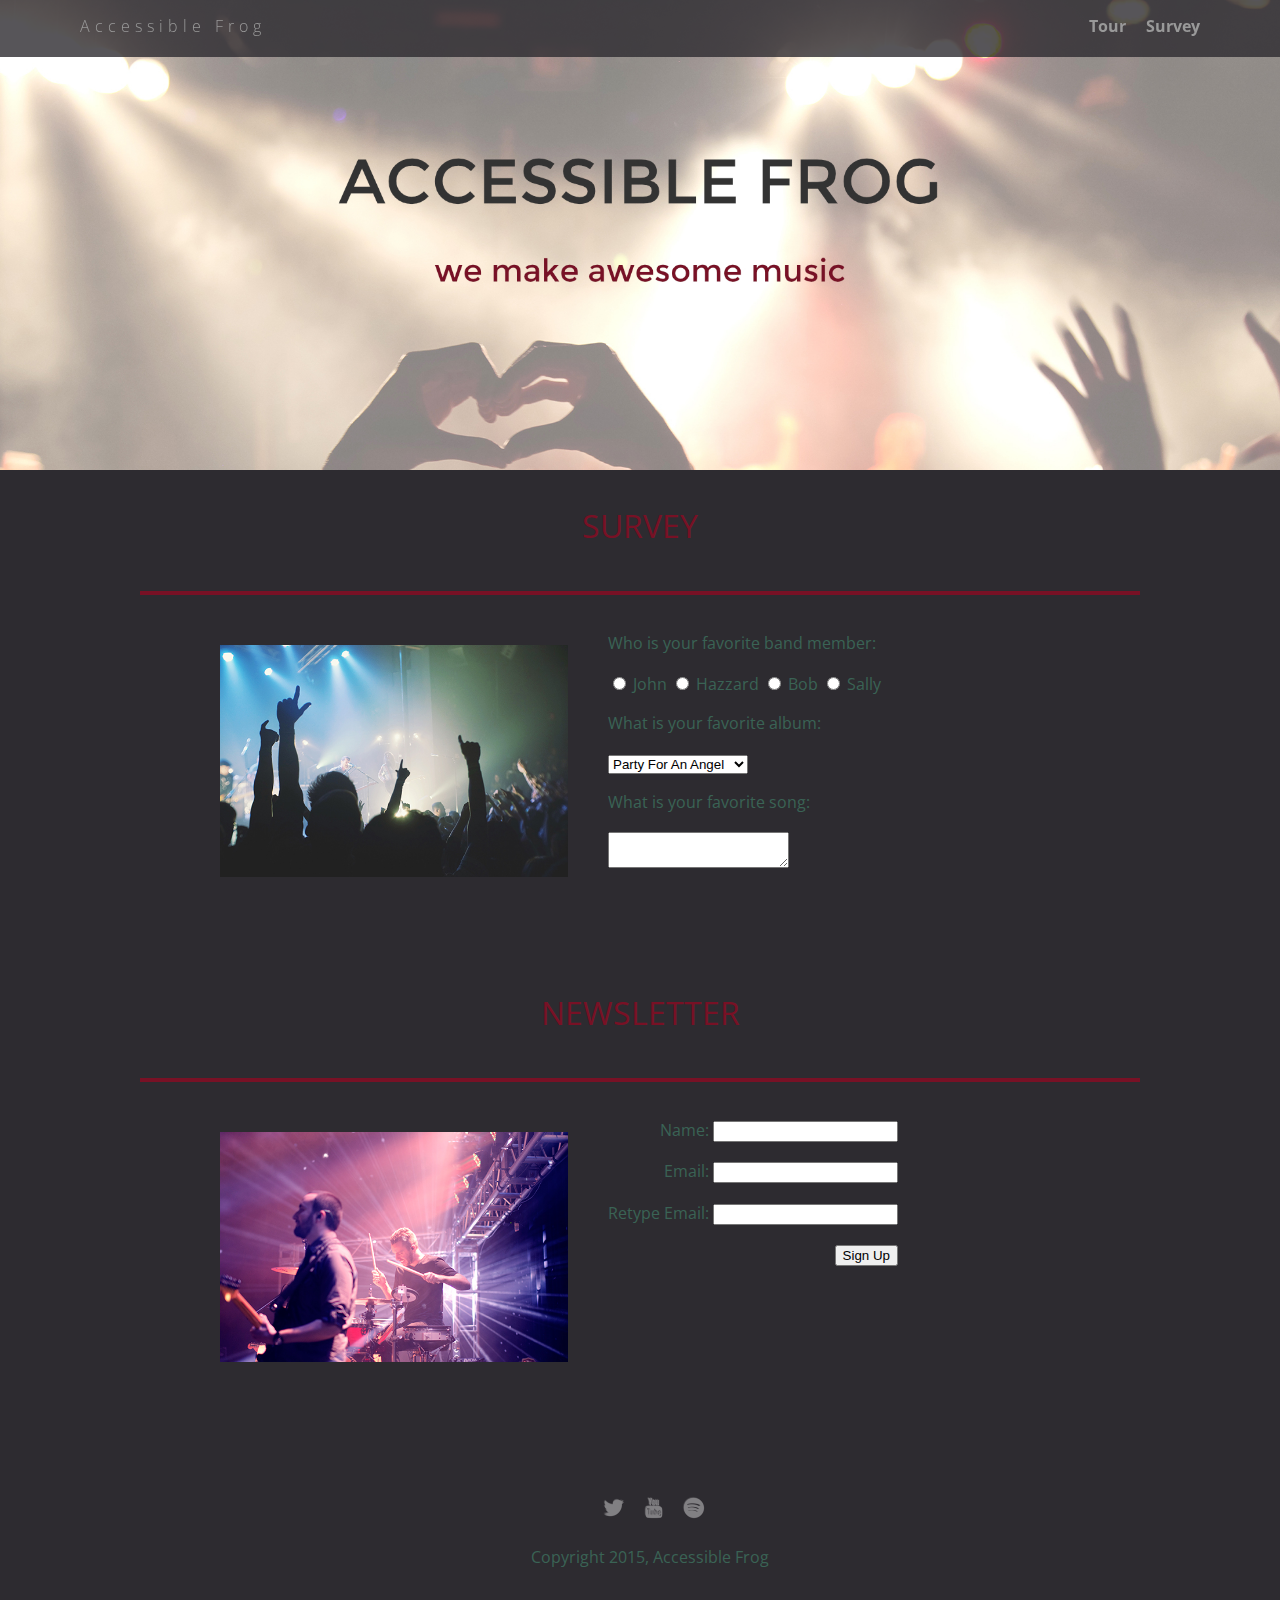
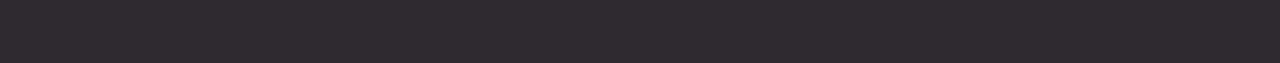
==== survey.html @ 066dc8de "uploads" ====
<!doctype html>
<html>
  <head>
    <meta charset="utf-8">
    <link href="css/styles.css" rel="stylesheet" type="text/css" />
    <link href="css/survey.css" rel="stylesheet" type="text/css" />
    <meta name="viewport" content="width=device-width, initial-scale=1, maximum-scale=1, user-scalable=0"/>
    <link href='https://fonts.googleapis.com/css?family=Open+Sans:400,300,600' rel='stylesheet' type='text/css'>
    <title>Accessible Frog</title>
  </head>

  <body>
    <div class="main-nav">
      <ul class="nav">
        <li class="name"><a href="index.html">Accessible Frog</a></li>
        <li><a href="tour.html">Tour</a></li>
        <li><a href="#">Survey</a></li>
      </ul>
    </div>

    <header>
    </header>

    <main>
      <p class= "heading">Survey</p>
      <div class="card">
        <div class="flex">
          <img class="photo" src= "img/concert01.jpg">
          <div class="container">
            <form class = "survey">
              <p>Who is your favorite band member:</p>
              <input type="radio" name="res" value="John"> John
              <input type="radio" name="res" value="Hazzard"> Hazzard
              <input type="radio" name="res" value="Bob"> Bob
              <input type="radio" name="res" value="Sally"> Sally

              <p>What is your favorite album:</p>
              <select id="albums" name="select">
                <option value="1">Party For An Angel</option>
                <option value="2">A Day Of Old</option>
                <option value="3">Finding My Shadow</option>
                <option value="4">Diamond Fireworks</option>
                <option value="5">Enjoy Your Desire</option>
                <option value="6">This Is For You</option>
                <option value="7">Music Of My Life</option>
                <option value="8">Song For Yesterday</option>
                <option value="9">Heroic Forever</option>
                <option value="10">Midnight Fires</option>
                <option value="11">Street Of The Rider</option>
              </select>

              <p>What is your favorite song:</p>
              <textarea></textarea>
            </form>
          </div>
        </div>
      </div>
      <p class= "heading">Newsletter</p>
      <div class="card">
        <div class="flex">
          <img class="photo" src= "img/the_band.jpg">
            <div class="container">
              <form class="newsletter">
                  <p>Name: <input type ="text" name="textfield"></p>
                  <p>Email: <input type ="email" name="textfield"></p>
                  <p>Retype Email: <input type ="email" name="textfield"></p>
                  <button type="submit">Sign Up</button>
              </form>
            </div>
        </div>
      </div>
    </main>

    <footer>
      <ul>
        <li><a href="#" class="social twitter"><img src= "img/twitter-32.png"></a></li>
        <li><a href="#" class="social youtube"><img src= "img/youtube-32.png"></a></li>
        <li><a href="#" class="social spotify"><img src= "img/spotify-32.png"></a></li>
      </ul>
      <p class="copyright">Copyright 2015, Accessible Frog</p>
    </footer>
  </body>
</html>
---- css/styles.css ----
/* Global Layout Set-up */
* {
  box-sizing: border-box;
}

body {
  margin: 0;
  padding: 0;
  text-align: center;
  font-family: 'Open Sans', sans-serif;
  color: #3A6355;
  background: #2d2b30;
}

/* Link Styles */

a {
  text-decoration: none;
  color: #999;
}

a:hover {
  color: #999;
}

/* Section Styles */

.main-nav {
  width: 100%;
  background: rgba(45, 43, 48, 0.8);
  min-height: 30px;
  padding: 10px;
  position: fixed;
  text-align: center;
}

.nav {
  display: flex;
  justify-content: space-around;
  font-weight: 700;
  list-style-type: none;
  margin: 0 auto;
  padding: 0;
}

.nav .name {
  display: block;
  margin-right: auto;
  color: white;
  letter-spacing: 5px;
}

.nav li {
  padding: 5px 10px 10px 10px;
}

.nav a {
  transition: all .5s;
}

.nav a:hover {
  color: white
}

header {
  text-align: center;
  background: url('../img/concert02_with_text.jpg') no-repeat top center ;
  background-size: cover;
  overflow: hidden;
  padding-top: 60px;
  height: 350px;
}

.tag {
  color: black;
  padding: 10px;
  letter-spacing: 5px;
}

.name{
  font-weight: 300;
}

header .name{
  font-size: 3em;
}
.tagline {
  font-weight: 600;
  padding: 20px;
  text-transform: uppercase;
  color: #781125
}

.card {
  margin: 30px;
  padding: 20px 40px 40px;
  text-align: left;
  border-top: 4px solid #781125;
  clear: both;
}
.card:hover {
  border-color: #96731A;
}


.photo{
  display: block;
  width: 200px;
  height: 0%;
  margin: 0 auto;
}

.information{
  width: 100%;
  text-align: center;
  /*display: inline-block;
  position: absolute;*/
}

.heading{
  font-size: 2em;
  text-transform: uppercase;
  color: #781125;
  margin-top: 10px;
}

/* Footer styles */

footer {
  width: 100%;
  min-height: 30px;
  padding: 20px 0 40px 20px;
}

footer .copyright {
  top: -8px;
  font-size: .75em;
}

footer ul {
  list-style-type: none;
  margin: 0;
  padding: 0;
}

footer ul li {
  display: inline-block;
}

a.social {
  display: inline-block;
  margin-left: 5px;
  width: 30px;
  height: 30px;
  background-size: 30px 30px;
  opacity: .4;
  transition: all .5s;
}

a.twitter {
  background-image: url(../img/twitter-32.png);
}

a.youtube {
  background-image: url(../img/youtube-32.png);
}

a.spotify {
  background-image: url(../img/spotify-32.png);
}

a.social:hover {
  opacity: 1;
}
.clearfix {
  clear: both;
}

/* Styles for larger screens */
@media screen and (min-width: 840px) {

  .flex {
    display: -ms-flexbox;      /* TWEENER - IE 10 */
    display: flex;
    max-width: 1200px;
    -ms-flex-pack: distribute;
  }

  header {
    min-height: 470px;
  }

  .nav {
    max-width: 1200px;
    padding: 0 30px;
  }


  main {
    padding-top: 20px;
  }

  main p {
    line-height: 1.6em;
  }

  .card{
    margin: 40px auto;
    padding: 20px 40px 40px;
    width: 80%;
    max-width: 1000px;
  }

  .photo{
    width: 30%;
    margin: 20px 30px;
  }

  .information{
    text-align: left;
  }

  footer {
    font-size: 1.3em;
    max-width: 1200px;
    margin: 40px auto;
  }
}
---- css/survey.css ----
/* Survey page styles */

.photo{
  width: 60%;
  padding: 10px;
}

form {
  margin: 0 auto;
  text-align: left;
  display: inline-block;
}

.container{
  text-align: center;
}
.newsletter{
  text-align: right;

}


/* Styles for larger screens */
@media screen and (min-width: 840px) {
  .photo{
    width: 40%;
  }
}
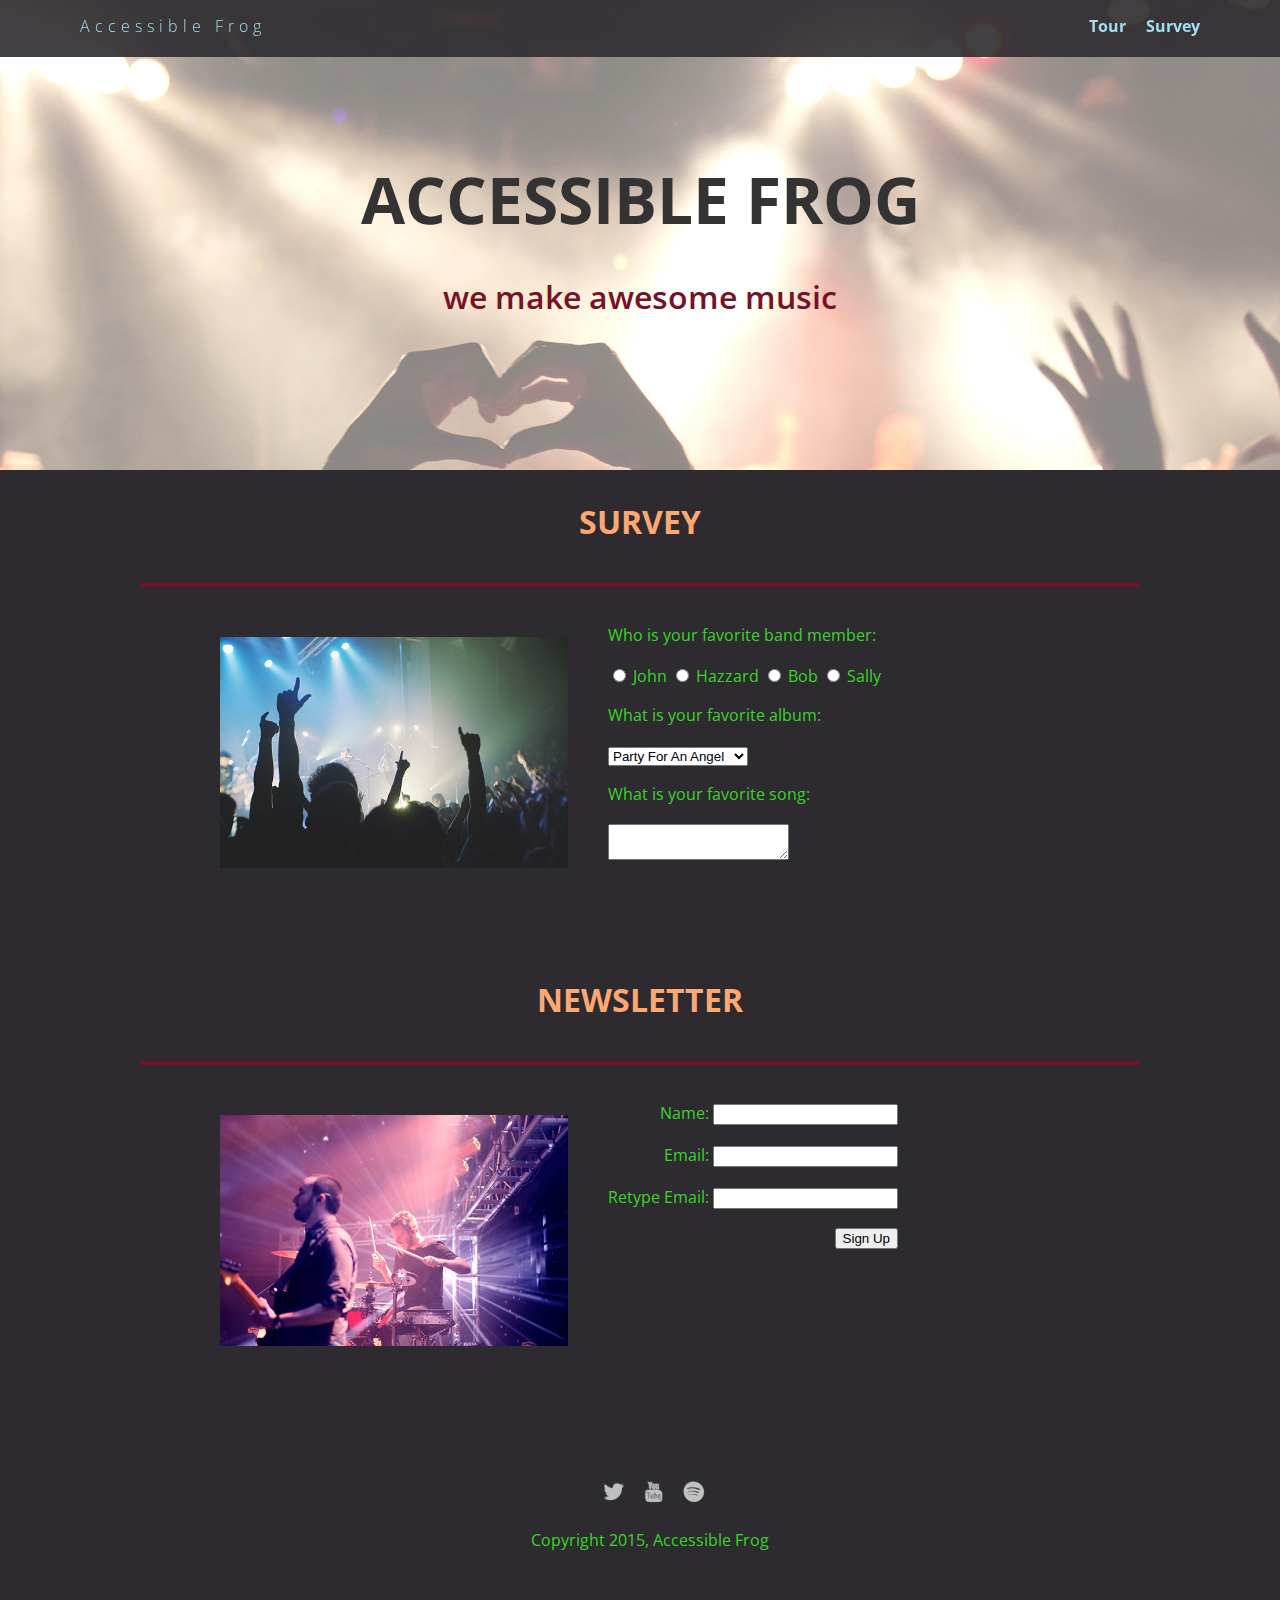
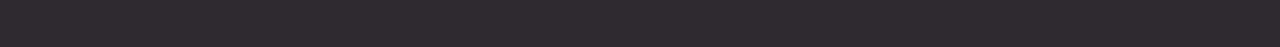
==== commit a7d26f46: "uploads" ====
--- a/survey.html
+++ b/survey.html
@@ -1,5 +1,5 @@
 <!doctype html>
-<html>
+<html lang="en">
   <head>
     <meta charset="utf-8">
     <link href="css/styles.css" rel="stylesheet" type="text/css" />
@@ -19,13 +19,15 @@
     </div>
 
     <header>
+		<h1>accessible frog</h1>
+		<p>we make awesome music</p>
     </header>
 
     <main>
-      <p class= "heading">Survey</p>
+      <h1 class= "heading">Survey</h1>
       <div class="card">
         <div class="flex">
-          <img class="photo" src= "img/concert01.jpg">
+          <img class="photo" alt="cheering crowd" src= "img/concert01.jpg">
           <div class="container">
             <form class = "survey">
               <p>Who is your favorite band member:</p>
@@ -55,10 +57,10 @@
           </div>
         </div>
       </div>
-      <p class= "heading">Newsletter</p>
+      <h1 class= "heading">Newsletter</h1>
       <div class="card">
         <div class="flex">
-          <img class="photo" src= "img/the_band.jpg">
+          <img class="photo" alt="drummer and bassist in concert" src= "img/the_band.jpg">
             <div class="container">
               <form class="newsletter">
                   <p>Name: <input type ="text" name="textfield"></p>
--- a/css/styles.css
+++ b/css/styles.css
@@ -8,7 +8,7 @@
   padding: 0;
   text-align: center;
   font-family: 'Open Sans', sans-serif;
-  color: #3A6355;
+  color: #3Ad627;
   background: #2d2b30;
 }
 
@@ -16,18 +16,20 @@
 
 a {
   text-decoration: none;
-  color: #999;
+  color: #a0dfef;
+  
 }
 
 a:hover {
-  color: #999;
+  color: #fff;
+  
 }
 
 /* Section Styles */
 
 .main-nav {
   width: 100%;
-  background: rgba(45, 43, 48, 0.8);
+  background: rgba(45, 43, 48, 0.9);
   min-height: 30px;
   padding: 10px;
   position: fixed;
@@ -64,11 +66,25 @@
 
 header {
   text-align: center;
-  background: url('../img/concert02_with_text.jpg') no-repeat top center ;
+  background: url('../img/concert02_no_text.jpg') no-repeat top center ;
   background-size: cover;
   overflow: hidden;
   padding-top: 60px;
   height: 350px;
+}
+
+header h1{
+	color: #333;
+	text-transform: uppercase;
+	font-size: 4em;
+	margin-bottom: 0;
+	margin-top: 1.5em;
+}
+
+header p{
+	color: #781125;
+	font-size: 2em;
+	font-weight: 600;
 }
 
 .tag {
@@ -120,7 +136,7 @@
 .heading{
   font-size: 2em;
   text-transform: uppercase;
-  color: #781125;
+  color: #ffa772;
   margin-top: 10px;
 }
 
@@ -153,7 +169,7 @@
   width: 30px;
   height: 30px;
   background-size: 30px 30px;
-  opacity: .4;
+  opacity: .7;
   transition: all .5s;
 }
 
@@ -171,6 +187,7 @@
 
 a.social:hover {
   opacity: 1;
+  transform: scale(2);
 }
 .clearfix {
   clear: both;
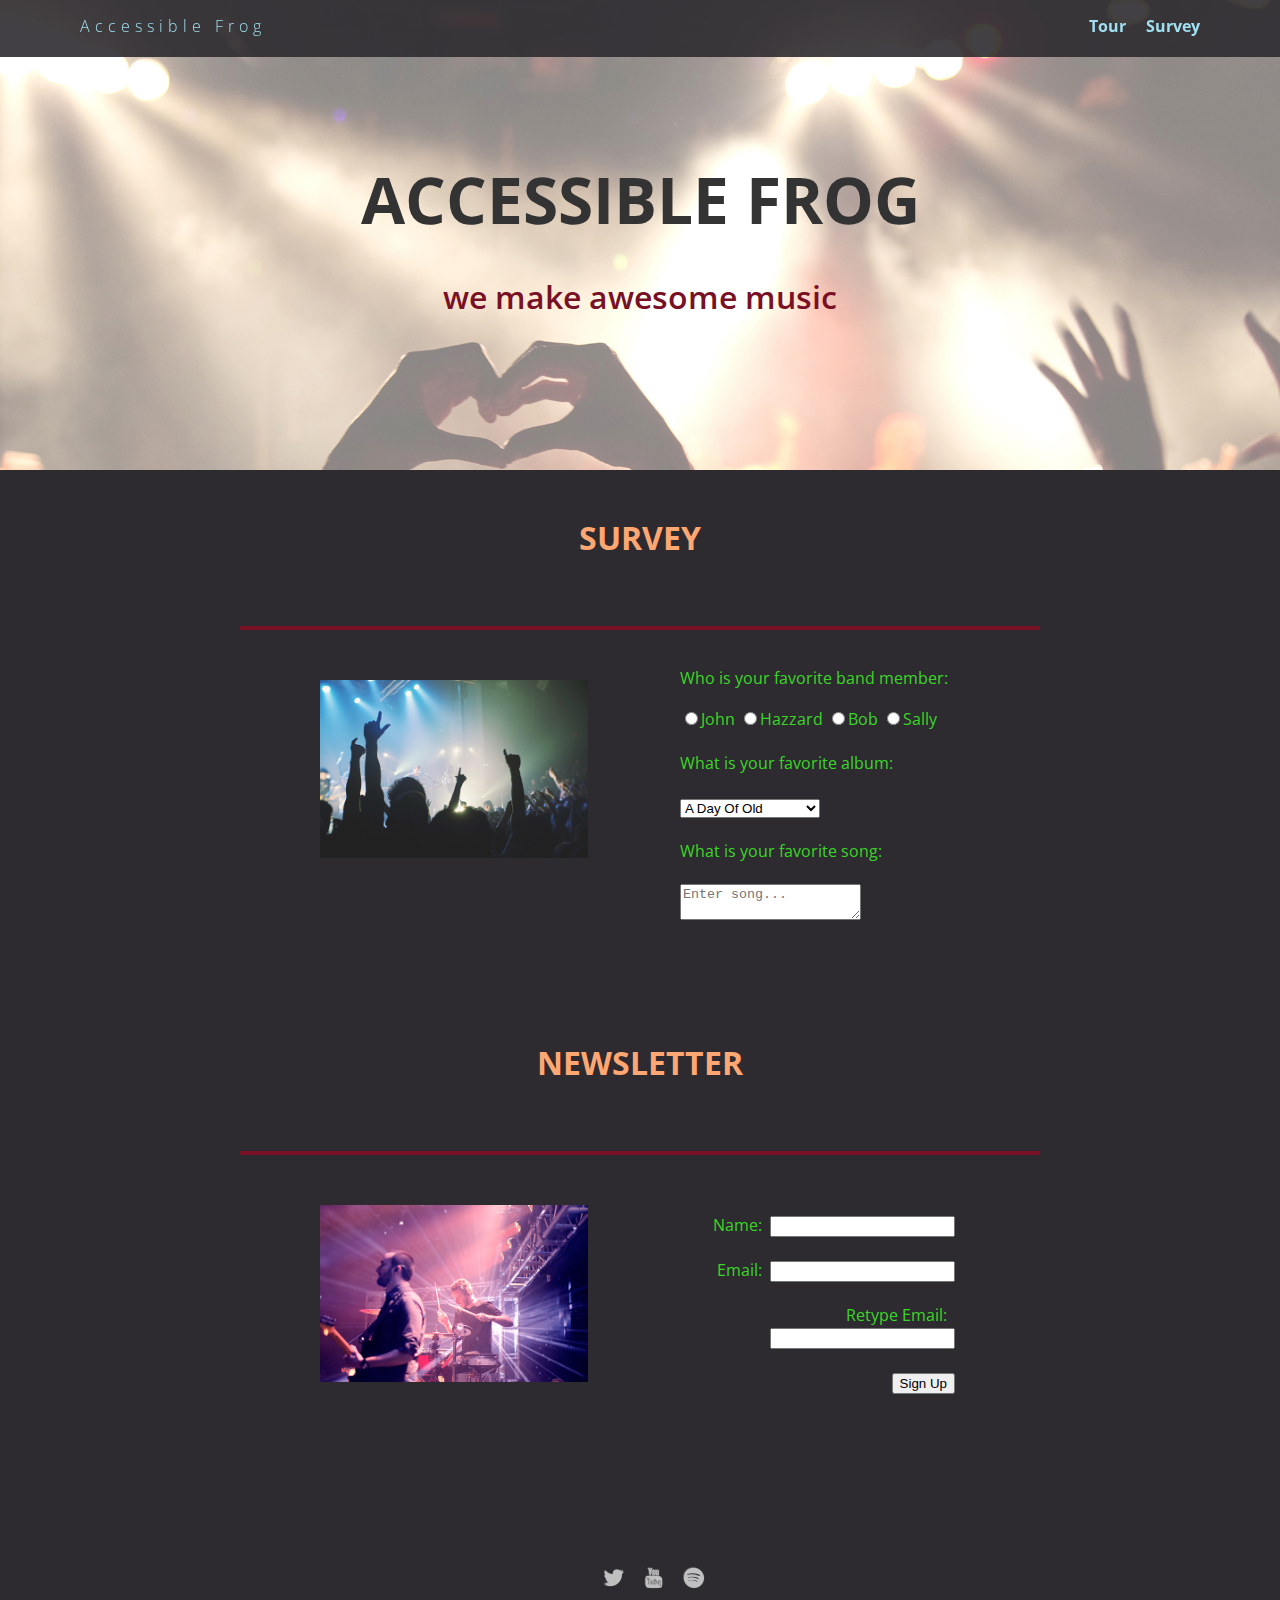
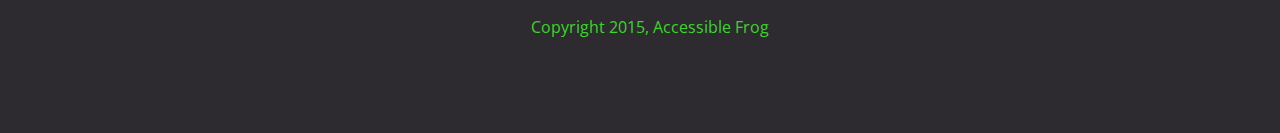
==== commit ee23722f: "uploads" ====
--- a/survey.html
+++ b/survey.html
@@ -5,75 +5,114 @@
     <link href="css/styles.css" rel="stylesheet" type="text/css" />
     <link href="css/survey.css" rel="stylesheet" type="text/css" />
     <meta name="viewport" content="width=device-width, initial-scale=1, maximum-scale=1, user-scalable=0"/>
-    <link href='https://fonts.googleapis.com/css?family=Open+Sans:400,300,600' rel='stylesheet' type='text/css'>
+    <link href="https://fonts.googleapis.com/css?family=Open+Sans:400,300,600" rel="stylesheet" type="text/css">
     <title>Accessible Frog</title>
   </head>
 
   <body>
-    <div class="main-nav">
+    <nav role="navigation" class="main-nav">
       <ul class="nav">
         <li class="name"><a href="index.html">Accessible Frog</a></li>
         <li><a href="tour.html">Tour</a></li>
         <li><a href="#">Survey</a></li>
       </ul>
-    </div>
+    </nav>
 
-    <header>
+    <header role="banner">
 		<h1>accessible frog</h1>
 		<p>we make awesome music</p>
     </header>
 
-    <main>
-      <h1 class= "heading">Survey</h1>
-      <div class="card">
-        <div class="flex">
-          <img class="photo" alt="cheering crowd" src= "img/concert01.jpg">
-          <div class="container">
-            <form class = "survey">
-              <p>Who is your favorite band member:</p>
-              <input type="radio" name="res" value="John"> John
-              <input type="radio" name="res" value="Hazzard"> Hazzard
-              <input type="radio" name="res" value="Bob"> Bob
-              <input type="radio" name="res" value="Sally"> Sally
+    <main role="main">
+		<form class ="survey">
+			<fieldset>
+				<legend><h1 class="heading">Survey</h1></legend>
+				<div class="card">
+					<div class="flex">
+					<img class="photo" alt="cheering crowd" src= "img/concert01.jpg">
+						<div class="container">
+		
+		
+		
+		
+		
+		
+		
+						  <p>Who is your favorite band member:</p>
+						  
+						  <input type="radio" id="john" name="res" value="John"/><label for="john">John</label>
+						  
+						  <input type="radio" id="hazzard" name="res" value="Hazzard"/><label for="hazzard">Hazzard</label>
+						  
+						  <input type="radio" id="bob" name="res" value="Bob"/><label for="bob">Bob</label>
+						  <div class="sally">
+						  <input type="radio" id="sally" name="res" value="Sally"/><label for="sally">Sally</label></div><br><br>
 
-              <p>What is your favorite album:</p>
-              <select id="albums" name="select">
-                <option value="1">Party For An Angel</option>
-                <option value="2">A Day Of Old</option>
-                <option value="3">Finding My Shadow</option>
-                <option value="4">Diamond Fireworks</option>
-                <option value="5">Enjoy Your Desire</option>
-                <option value="6">This Is For You</option>
-                <option value="7">Music Of My Life</option>
-                <option value="8">Song For Yesterday</option>
-                <option value="9">Heroic Forever</option>
-                <option value="10">Midnight Fires</option>
-                <option value="11">Street Of The Rider</option>
-              </select>
+						  <label for="albums">What is your favorite album:</label><br><br>
+						  <select id="albums" name="select">
+							<option value="1">A Day Of Old</option>
+							<option value="2">Diamond Fireworks</option>
+							<option value="3">Enjoy Your Desire</option>
+							<option value="4">Finding My Shadow</option>
+							<option value="5">Heroic Forever</option>
+							<option value="6">Midnight Fires</option>
+							<option value="7">Music Of My Life</option>
+							<option value="8">Party For An Angel</option>
+							<option value="9">Song For Yesterday</option>
+							<option value="10">Street Of The Rider</option>
+							<option value="11">This Is For You</option>
+						  </select><br><br>
 
-              <p>What is your favorite song:</p>
-              <textarea></textarea>
-            </form>
-          </div>
-        </div>
-      </div>
-      <h1 class= "heading">Newsletter</h1>
-      <div class="card">
-        <div class="flex">
-          <img class="photo" alt="drummer and bassist in concert" src= "img/the_band.jpg">
-            <div class="container">
-              <form class="newsletter">
-                  <p>Name: <input type ="text" name="textfield"></p>
-                  <p>Email: <input type ="email" name="textfield"></p>
-                  <p>Retype Email: <input type ="email" name="textfield"></p>
-                  <button type="submit">Sign Up</button>
-              </form>
-            </div>
-        </div>
-      </div>
+						  <label for="song">What is your favorite song:</label><br><br>
+						  <textarea name="textarea" id="song" placeholder="Enter song..."></textarea>
+		  
+		  
+		  
+		  
+		  
+		  
+		  
+		  
+		
+						</div>
+					</div>
+				</div>
+			</fieldset>
+			
+			<fieldset>
+				<legend><h1 class="heading">Newsletter</h1></legend>
+				<div class="card">
+					<div class="flex">
+					<img class="photo" alt="drummer and bassist in concert" src= "img/the_band.jpg">
+						<div class="container2">
+              
+			  
+			  
+			  
+			  
+						  <br><label for="name">Name:&nbsp;&nbsp;</label><input id="name" type="text" name="textfield"><br><br>
+						  <label for="email">Email:&nbsp;&nbsp;</label><input id="email" type="email" name="textfield"><br><br>
+						  
+						  
+						  
+						  <label for="email2">Retype Email:&nbsp;&nbsp;</label><input id="email2" type="email" name="textfield">
+						  
+						  
+						  <br><br>
+						  <button type="submit">Sign Up</button>
+				  
+				  
+				  
+				  
+              
+						</div>
+					</div>
+				</div>
+			</fieldset>
+	    </form>
     </main>
 
-    <footer>
+    <footer role="contentinfo">
       <ul>
         <li><a href="#" class="social twitter"><img src= "img/twitter-32.png"></a></li>
         <li><a href="#" class="social youtube"><img src= "img/youtube-32.png"></a></li>
--- a/css/styles.css
+++ b/css/styles.css
@@ -76,7 +76,7 @@
 header h1{
 	color: #333;
 	text-transform: uppercase;
-	font-size: 4em;
+	font-size: 2em;
 	margin-bottom: 0;
 	margin-top: 1.5em;
 }
@@ -108,8 +108,8 @@
 }
 
 .card {
-  margin: 30px;
-  padding: 20px 40px 40px;
+  margin: 30px auto;
+  padding: 20px 20px 40px;
   text-align: left;
   border-top: 4px solid #781125;
   clear: both;
@@ -117,6 +117,10 @@
 .card:hover {
   border-color: #96731A;
 }
+
+
+
+
 
 
 .photo{
@@ -193,6 +197,16 @@
   clear: both;
 }
 
+
+@media screen and (max-width: 357px) {
+	.photo{
+		width: 100%;
+	}
+}
+
+
+
+
 /* Styles for larger screens */
 @media screen and (min-width: 840px) {
 
@@ -206,6 +220,10 @@
   header {
     min-height: 470px;
   }
+  
+  header h1{
+	  font-size: 4em;
+  }
 
   .nav {
     max-width: 1200px;
--- a/css/survey.css
+++ b/css/survey.css
@@ -11,14 +11,43 @@
   display: inline-block;
 }
 
+
+
+
 .container{
-  text-align: center;
+  text-align: left;
+  max-width: 282px;
+  margin: auto;
+}
+
+.container2{
+  text-align: right;
+  max-width: 180px;
+  margin: auto;
 }
 .newsletter{
   text-align: right;
+}
+
+fieldset{
+	border: none;
+	margin-top: 1em;
+}
+
+legend{
+	text-align: center;
+}
+
+.sally{
+	display: inline-block;
+}
+
+@media screen and (min-width: 368px) {
+		.container2{
+			max-width: 282px;
+		}
 
 }
-
 
 /* Styles for larger screens */
 @media screen and (min-width: 840px) {
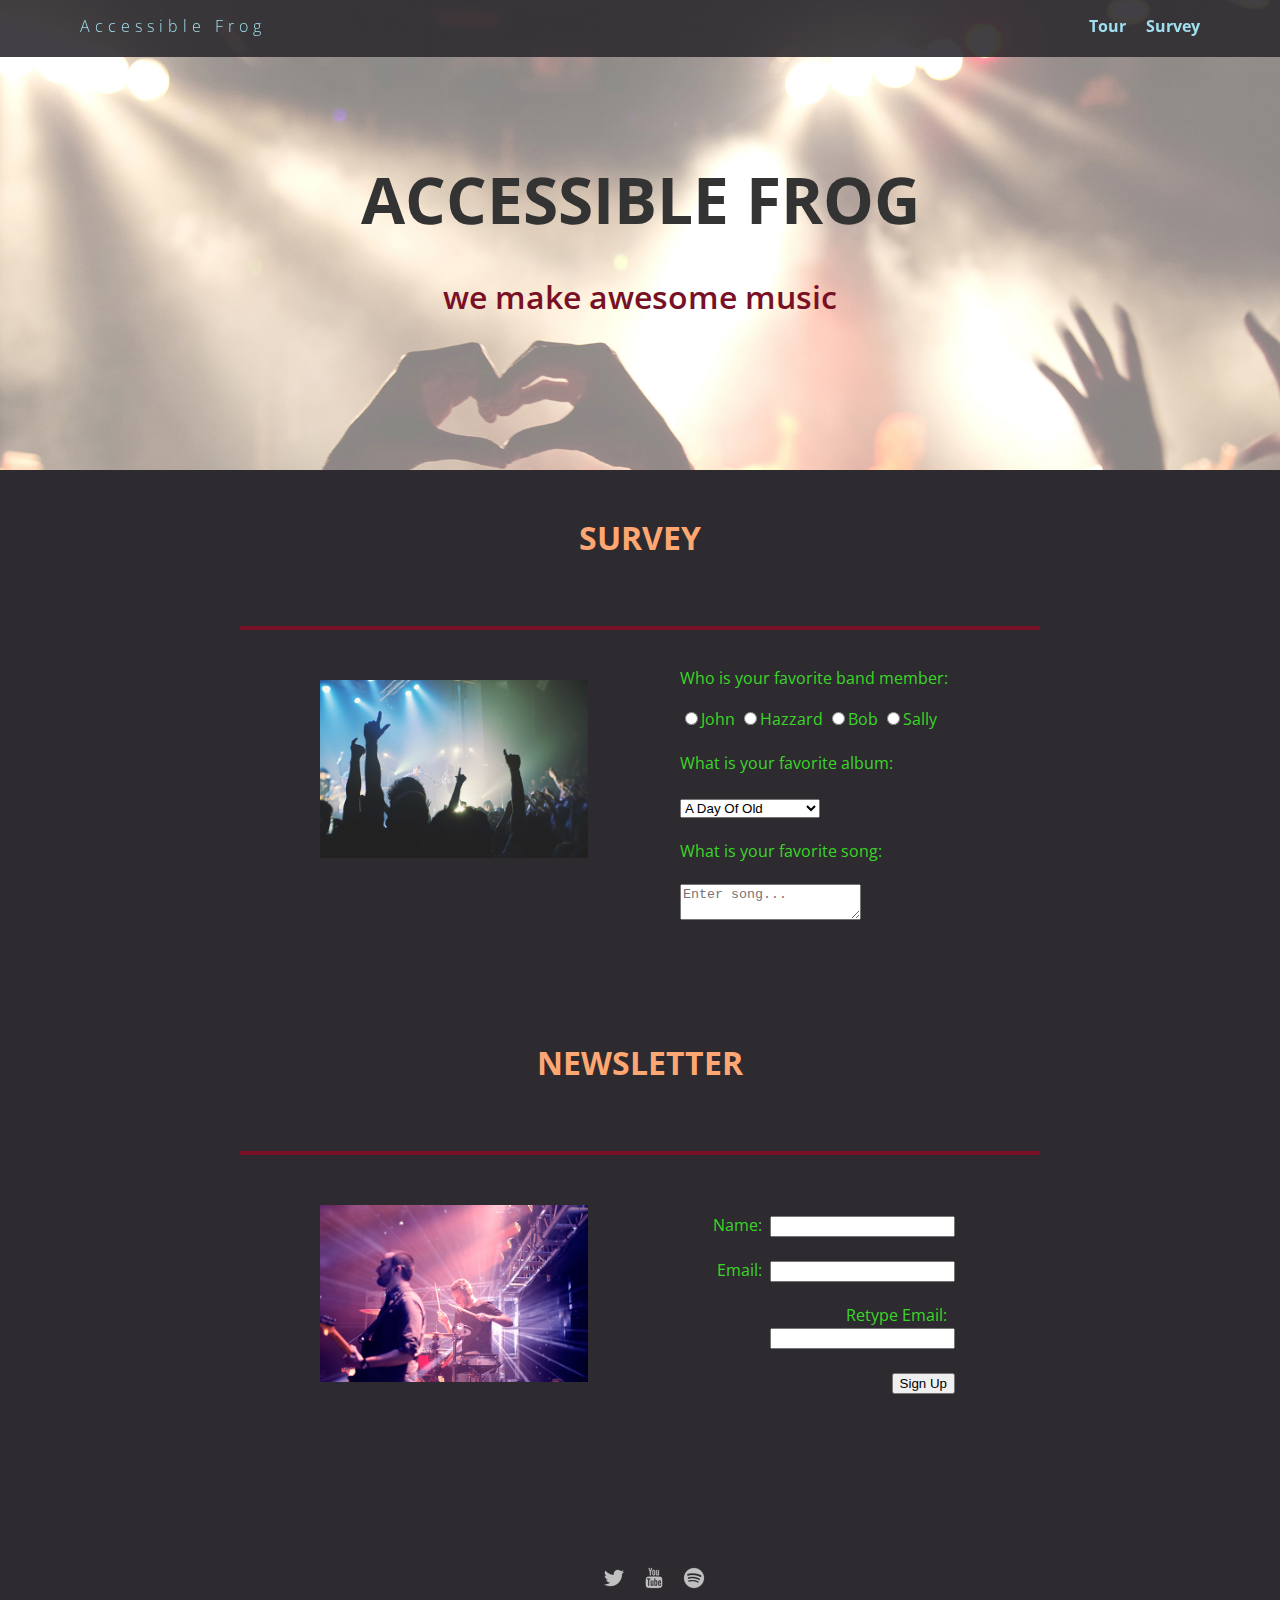
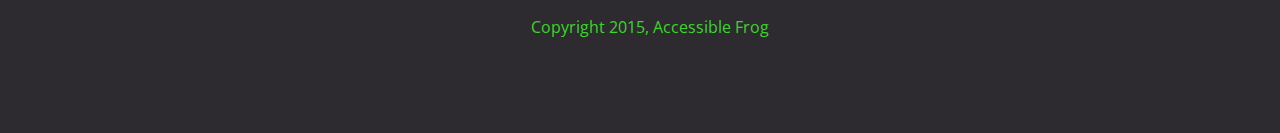
==== commit 4263d93b: "uploads" ====
--- a/survey.html
+++ b/survey.html
@@ -29,7 +29,7 @@
 				<legend><h1 class="heading">Survey</h1></legend>
 				<div class="card">
 					<div class="flex">
-					<img class="photo" alt="cheering crowd" src= "img/concert01.jpg">
+					<img class="photo" alt="cheering crowd at live show" src= "img/concert01.jpg">
 						<div class="container">
 		
 		
@@ -40,16 +40,25 @@
 		
 						  <p>Who is your favorite band member:</p>
 						  
-						  <input type="radio" id="john" name="res" value="John"/><label for="john">John</label>
+						  <input aria-describedby="radioinput1" type="radio" id="john" name="res" value="John"/><label for="john">John</label>
 						  
-						  <input type="radio" id="hazzard" name="res" value="Hazzard"/><label for="hazzard">Hazzard</label>
+							<p id="radioinput1">choose if your favorite band member is john</p>
 						  
-						  <input type="radio" id="bob" name="res" value="Bob"/><label for="bob">Bob</label>
+						  <input aria-describedby="radioinput2" type="radio" id="hazzard" name="res" value="Hazzard"/><label for="hazzard">Hazzard</label>
+						  
+							<p id="radioinput2">choose if your favorite band member is hazzard</p>
+						  
+						  <input aria-describedby="radioinput3" type="radio" id="bob" name="res" value="Bob"/><label for="bob">Bob</label>
+						  
+							<p id="radioinput3">choose if your favorite band member is bob</p>
+						  
 						  <div class="sally">
-						  <input type="radio" id="sally" name="res" value="Sally"/><label for="sally">Sally</label></div><br><br>
+						  <input aria-describedby="radioinput4" type="radio" id="sally" name="res" value="Sally"/><label for="sally">Sally</label></div><br><br>
+						  
+							<p id="radioinput4">choose if your favorite band member is sally</p>
 
 						  <label for="albums">What is your favorite album:</label><br><br>
-						  <select id="albums" name="select">
+						  <select aria-describedby="selectinput" id="albums" name="select">
 							<option value="1">A Day Of Old</option>
 							<option value="2">Diamond Fireworks</option>
 							<option value="3">Enjoy Your Desire</option>
@@ -62,11 +71,13 @@
 							<option value="10">Street Of The Rider</option>
 							<option value="11">This Is For You</option>
 						  </select><br><br>
+						  
+							<p id="selectinput">choose your favorite album from this drop-down menu</p>
 
 						  <label for="song">What is your favorite song:</label><br><br>
-						  <textarea name="textarea" id="song" placeholder="Enter song..."></textarea>
+						  <textarea aria-describedby="textareainput" name="textarea" id="song" placeholder="Enter song..."></textarea>
 		  
-		  
+							<p id="textareainput">type in your favorite song</p>
 		  
 		  
 		  
@@ -83,25 +94,29 @@
 				<legend><h1 class="heading">Newsletter</h1></legend>
 				<div class="card">
 					<div class="flex">
-					<img class="photo" alt="drummer and bassist in concert" src= "img/the_band.jpg">
+					<img class="photo" alt="drummer and bassist performing in concert" src= "img/the_band.jpg">
 						<div class="container2">
               
 			  
 			  
 			  
 			  
-						  <br><label for="name">Name:&nbsp;&nbsp;</label><input id="name" type="text" name="textfield"><br><br>
-						  <label for="email">Email:&nbsp;&nbsp;</label><input id="email" type="email" name="textfield"><br><br>
+						  <br><label for="name">Name:&nbsp;&nbsp;</label><input aria-describedby="nameinput" id="name" type="text" name="textfield"><br><br>
 						  
+							<p id="nameinput">type in your name</p>
 						  
+						  <label for="email">Email:&nbsp;&nbsp;</label><input aria-describedby="emailinput" id="email" type="email" name="textfield"><br><br>
 						  
-						  <label for="email2">Retype Email:&nbsp;&nbsp;</label><input id="email2" type="email" name="textfield">
+							<p id="emailinput">type in your email address</p>
 						  
+						  <label for="email2">Retype Email:&nbsp;&nbsp;</label><input aria-describedby="retypeemailinput" id="email2" type="email" name="textfield">
+						  
+							<p id="retypeemailinput">retype email address</p>
 						  
 						  <br><br>
-						  <button type="submit">Sign Up</button>
+						  <button aria-describedby="buttoninput" type="submit">Sign Up</button>
 				  
-				  
+							<p id="buttoninput">click to submit survey and sign up for newsletter</p>
 				  
 				  
               
@@ -114,9 +129,9 @@
 
     <footer role="contentinfo">
       <ul>
-        <li><a href="#" class="social twitter"><img src= "img/twitter-32.png"></a></li>
-        <li><a href="#" class="social youtube"><img src= "img/youtube-32.png"></a></li>
-        <li><a href="#" class="social spotify"><img src= "img/spotify-32.png"></a></li>
+        <li><a href="#" class="social"><img alt="link to our twitter" src= "img/twitter-32.png"></a></li>
+        <li><a href="#" class="social"><img alt="link to our youtube" src= "img/youtube-32.png"></a></li>
+        <li><a href="#" class="social"><img alt="link to our spotify" src= "img/spotify-32.png"></a></li>
       </ul>
       <p class="copyright">Copyright 2015, Accessible Frog</p>
     </footer>
--- a/css/styles.css
+++ b/css/styles.css
@@ -177,18 +177,6 @@
   transition: all .5s;
 }
 
-a.twitter {
-  background-image: url(../img/twitter-32.png);
-}
-
-a.youtube {
-  background-image: url(../img/youtube-32.png);
-}
-
-a.spotify {
-  background-image: url(../img/spotify-32.png);
-}
-
 a.social:hover {
   opacity: 1;
   transform: scale(2);
--- a/css/survey.css
+++ b/css/survey.css
@@ -42,6 +42,20 @@
 	display: inline-block;
 }
 
+input[type="radio"]:focus+label{
+	color: white;
+	text-transform: uppercase;
+}
+select:focus{
+	border-width: 10px;
+	border-radius: 20px;
+}
+
+#radioinput1, #radioinput2, #radioinput3, #radioinput4, #selectinput,
+#textareainput, #nameinput, #emailinput, #retypeemailinput, #buttoninput{
+	display: none;
+}
+
 @media screen and (min-width: 368px) {
 		.container2{
 			max-width: 282px;
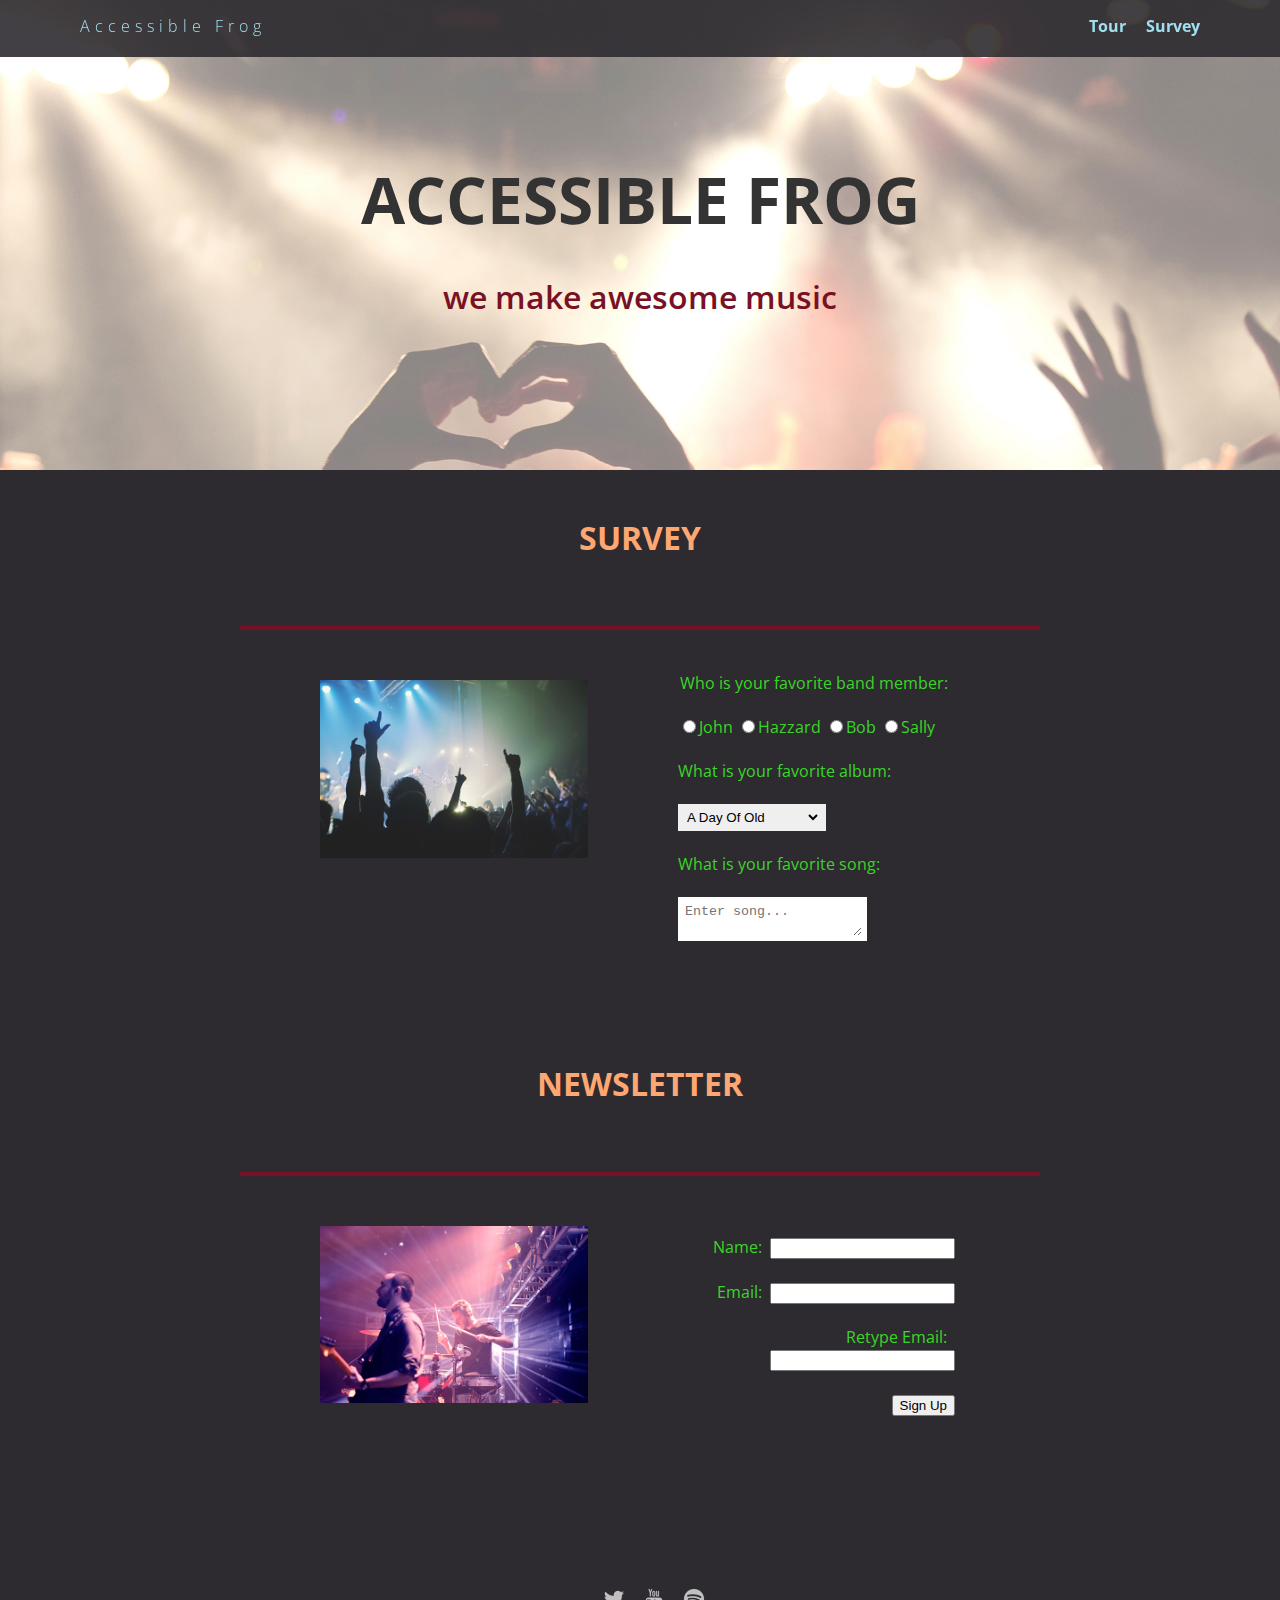
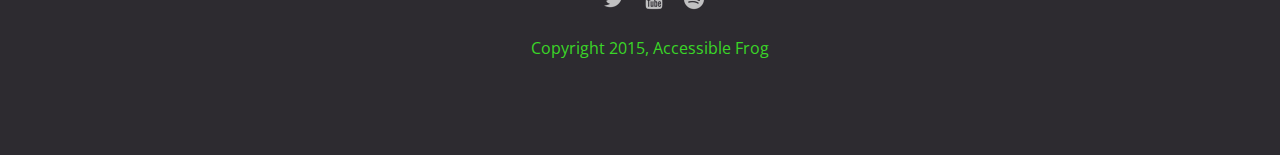
==== commit d12e7c60: "uploads" ====
--- a/survey.html
+++ b/survey.html
@@ -31,32 +31,20 @@
 					<div class="flex">
 					<img class="photo" alt="cheering crowd at live show" src= "img/concert01.jpg">
 						<div class="container">
-		
-		
-		
-		
-		
-		
-		
-						  <p>Who is your favorite band member:</p>
-						  
-						  <input aria-describedby="radioinput1" type="radio" id="john" name="res" value="John"/><label for="john">John</label>
-						  
-							<p id="radioinput1">choose if your favorite band member is john</p>
-						  
-						  <input aria-describedby="radioinput2" type="radio" id="hazzard" name="res" value="Hazzard"/><label for="hazzard">Hazzard</label>
-						  
-							<p id="radioinput2">choose if your favorite band member is hazzard</p>
-						  
-						  <input aria-describedby="radioinput3" type="radio" id="bob" name="res" value="Bob"/><label for="bob">Bob</label>
-						  
-							<p id="radioinput3">choose if your favorite band member is bob</p>
-						  
-						  <div class="sally">
-						  <input aria-describedby="radioinput4" type="radio" id="sally" name="res" value="Sally"/><label for="sally">Sally</label></div><br><br>
-						  
-							<p id="radioinput4">choose if your favorite band member is sally</p>
-
+						  <br>
+						  <fieldset class="radiofs">
+							  <br>
+							  <legend class="radiogp">Who is your favorite band member:</legend>
+							  <input aria-describedby="radioinput1" type="radio" id="john" name="res" value="John"/><label for="john">John</label>
+								<p id="radioinput1">choose if your favorite band member is john</p>
+							  <input aria-describedby="radioinput2" type="radio" id="hazzard" name="res" value="Hazzard"/><label for="hazzard">Hazzard</label>
+								<p id="radioinput2">choose if your favorite band member is hazzard</p>
+							  <input aria-describedby="radioinput3" type="radio" id="bob" name="res" value="Bob"/><label for="bob">Bob</label>
+								<p id="radioinput3">choose if your favorite band member is bob</p>
+							  <div class="sally">
+							  <input aria-describedby="radioinput4" type="radio" id="sally" name="res" value="Sally"/><label for="sally">Sally</label></div><br><br>
+								<p id="radioinput4">choose if your favorite band member is sally</p>
+						  </fieldset>
 						  <label for="albums">What is your favorite album:</label><br><br>
 						  <select aria-describedby="selectinput" id="albums" name="select">
 							<option value="1">A Day Of Old</option>
@@ -71,55 +59,29 @@
 							<option value="10">Street Of The Rider</option>
 							<option value="11">This Is For You</option>
 						  </select><br><br>
-						  
 							<p id="selectinput">choose your favorite album from this drop-down menu</p>
-
 						  <label for="song">What is your favorite song:</label><br><br>
 						  <textarea aria-describedby="textareainput" name="textarea" id="song" placeholder="Enter song..."></textarea>
-		  
 							<p id="textareainput">type in your favorite song</p>
-		  
-		  
-		  
-		  
-		  
-		  
-		
 						</div>
 					</div>
 				</div>
 			</fieldset>
-			
 			<fieldset>
 				<legend><h1 class="heading">Newsletter</h1></legend>
 				<div class="card">
 					<div class="flex">
 					<img class="photo" alt="drummer and bassist performing in concert" src= "img/the_band.jpg">
 						<div class="container2">
-              
-			  
-			  
-			  
-			  
 						  <br><label for="name">Name:&nbsp;&nbsp;</label><input aria-describedby="nameinput" id="name" type="text" name="textfield"><br><br>
-						  
 							<p id="nameinput">type in your name</p>
-						  
 						  <label for="email">Email:&nbsp;&nbsp;</label><input aria-describedby="emailinput" id="email" type="email" name="textfield"><br><br>
-						  
 							<p id="emailinput">type in your email address</p>
-						  
 						  <label for="email2">Retype Email:&nbsp;&nbsp;</label><input aria-describedby="retypeemailinput" id="email2" type="email" name="textfield">
-						  
 							<p id="retypeemailinput">retype email address</p>
-						  
 						  <br><br>
 						  <button aria-describedby="buttoninput" type="submit">Sign Up</button>
-				  
 							<p id="buttoninput">click to submit survey and sign up for newsletter</p>
-				  
-				  
-              
 						</div>
 					</div>
 				</div>
--- a/css/styles.css
+++ b/css/styles.css
@@ -17,12 +17,10 @@
 a {
   text-decoration: none;
   color: #a0dfef;
-  
 }
 
 a:hover {
   color: #fff;
-  
 }
 
 /* Section Styles */
@@ -61,7 +59,7 @@
 }
 
 .nav a:hover {
-  color: white
+  color: white;
 }
 
 header {
@@ -87,12 +85,6 @@
 	font-weight: 600;
 }
 
-.tag {
-  color: black;
-  padding: 10px;
-  letter-spacing: 5px;
-}
-
 .name{
   font-weight: 300;
 }
@@ -117,11 +109,9 @@
 .card:hover {
   border-color: #96731A;
 }
-
-
-
-
-
+.buy{
+	text-decoration: underline;
+}
 
 .photo{
   display: block;
@@ -133,8 +123,6 @@
 .information{
   width: 100%;
   text-align: center;
-  /*display: inline-block;
-  position: absolute;*/
 }
 
 .heading{
@@ -181,19 +169,20 @@
   opacity: 1;
   transform: scale(2);
 }
+
+a.social:focus{
+	box-shadow: 0 0 20px 13px orange;
+}
+
 .clearfix {
   clear: both;
 }
-
 
 @media screen and (max-width: 357px) {
 	.photo{
 		width: 100%;
 	}
 }
-
-
-
 
 /* Styles for larger screens */
 @media screen and (min-width: 840px) {
@@ -218,7 +207,6 @@
     padding: 0 30px;
   }
 
-
   main {
     padding-top: 20px;
   }
--- a/css/survey.css
+++ b/css/survey.css
@@ -10,9 +10,6 @@
   text-align: left;
   display: inline-block;
 }
-
-
-
 
 .container{
   text-align: left;
@@ -38,6 +35,15 @@
 	text-align: center;
 }
 
+.radiofs{
+	padding: 0;
+	margin: 0;
+}
+
+.radiogp{
+	text-align: left;
+}
+
 .sally{
 	display: inline-block;
 }
@@ -46,9 +52,39 @@
 	color: white;
 	text-transform: uppercase;
 }
-select:focus{
-	border-width: 10px;
-	border-radius: 20px;
+
+select, textarea{
+	border: 5px solid transparent;
+	transition: all .5s;
+}
+
+select:focus, textarea:focus{
+	border: 5px solid #bcf980;
+	border-radius: 10px;
+	background-color: blue;
+	color: white;
+}
+
+textarea:focus::-webkit-input-placeholder{
+	color: white;
+}
+
+textarea:focus::-moz-placeholder{
+	color: white;
+}
+
+input[type="text"], input[type="email"]{
+	transition: all .5s;
+}
+
+input[type="text"]:focus, input[type="email"]:focus{
+	background-color: blue;
+	border: 2px solid red;
+	color: white;
+}
+
+button:focus{
+	box-shadow: 0 0 20px 13px orange;
 }
 
 #radioinput1, #radioinput2, #radioinput3, #radioinput4, #selectinput,
@@ -60,7 +96,6 @@
 		.container2{
 			max-width: 282px;
 		}
-
 }
 
 /* Styles for larger screens */
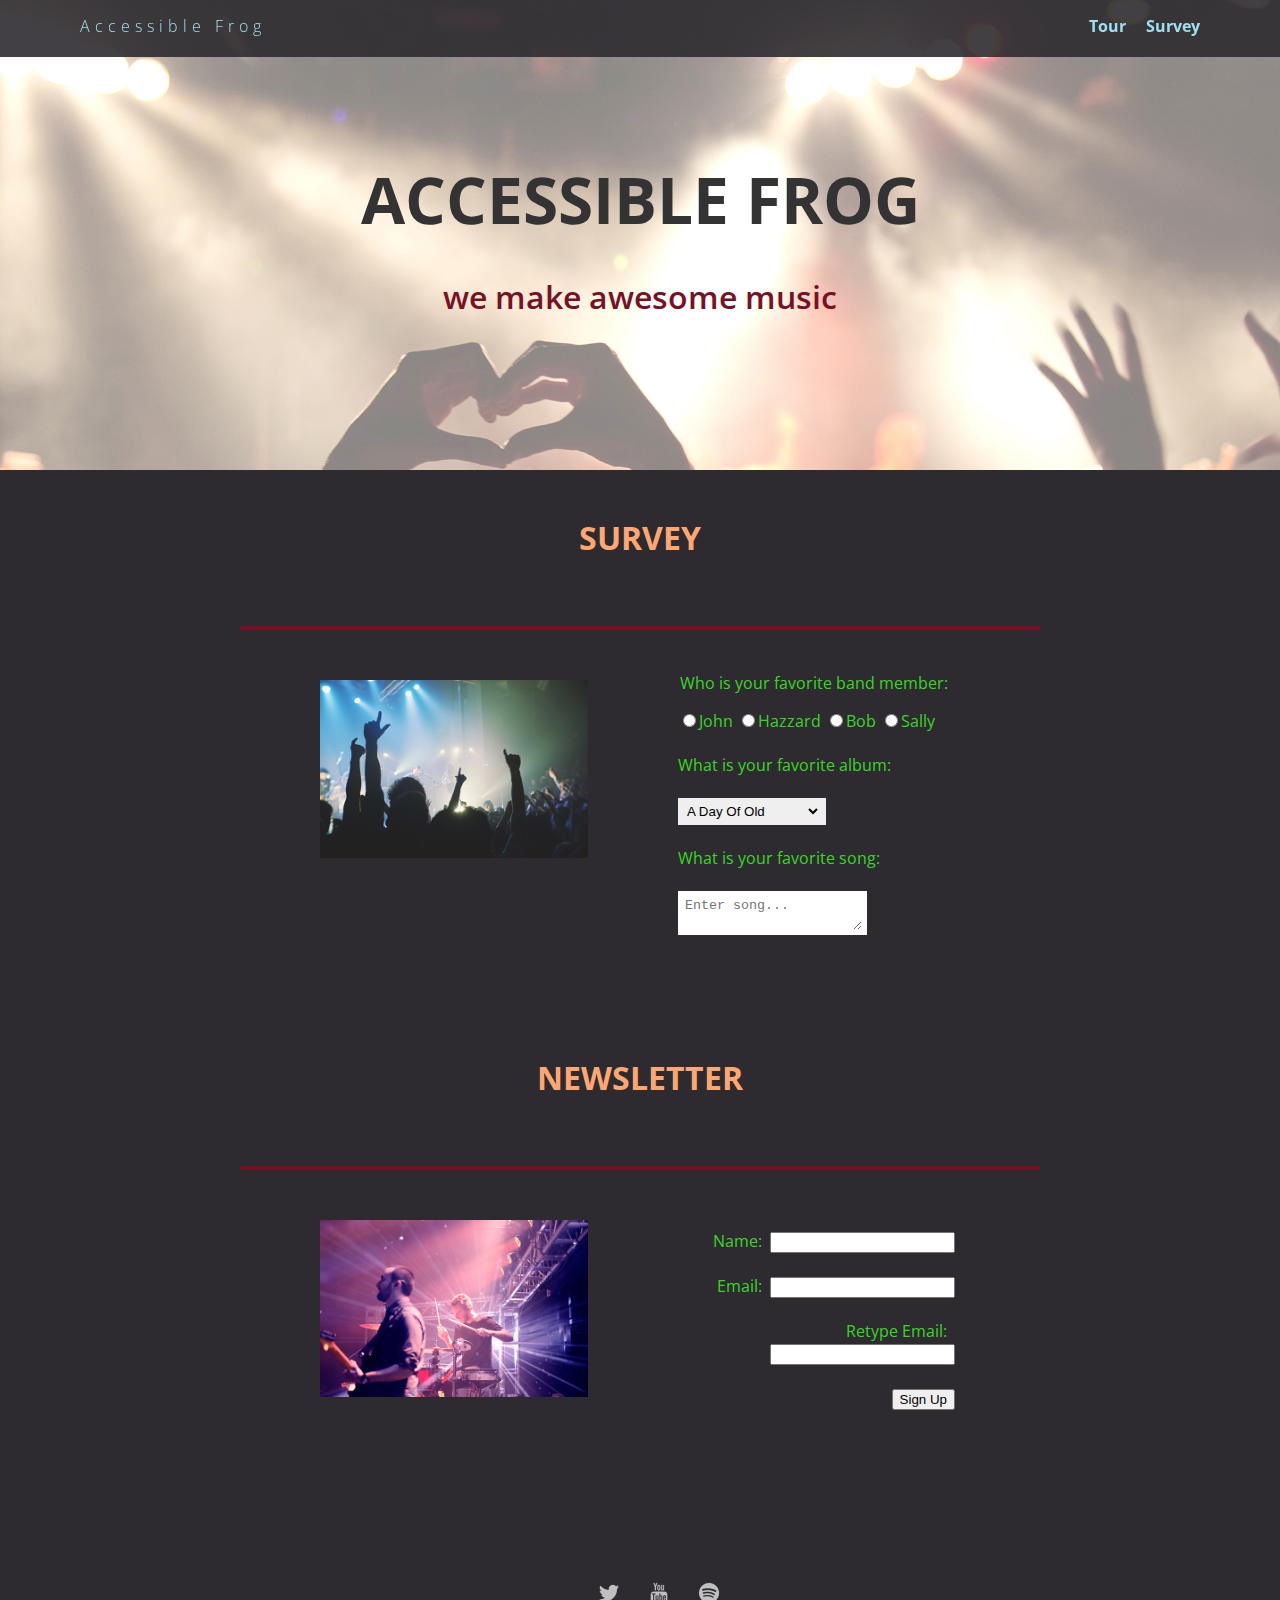
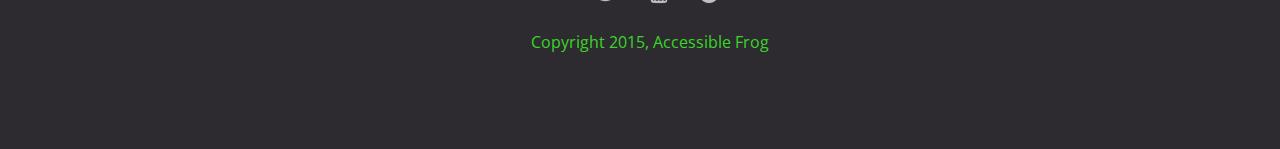
==== commit e2afc276: "uploads" ====
--- a/survey.html
+++ b/survey.html
@@ -33,7 +33,6 @@
 						<div class="container">
 						  <br>
 						  <fieldset class="radiofs">
-							  <br>
 							  <legend class="radiogp">Who is your favorite band member:</legend>
 							  <input aria-describedby="radioinput1" type="radio" id="john" name="res" value="John"/><label for="john">John</label>
 								<p id="radioinput1">choose if your favorite band member is john</p>
--- a/css/styles.css
+++ b/css/styles.css
@@ -157,7 +157,7 @@
 
 a.social {
   display: inline-block;
-  margin-left: 5px;
+  margin-left: 15px;
   width: 30px;
   height: 30px;
   background-size: 30px 30px;
@@ -228,6 +228,7 @@
   }
 
   .information{
+    width: 60%;
     text-align: left;
   }
 
--- a/css/survey.css
+++ b/css/survey.css
@@ -32,6 +32,10 @@
 }
 
 legend{
+	width: 100%;
+}
+
+legend h1{
 	text-align: center;
 }
 
@@ -92,6 +96,10 @@
 	display: none;
 }
 
+.radiogp{
+	padding-bottom: 1em;
+}
+
 @media screen and (min-width: 368px) {
 		.container2{
 			max-width: 282px;
